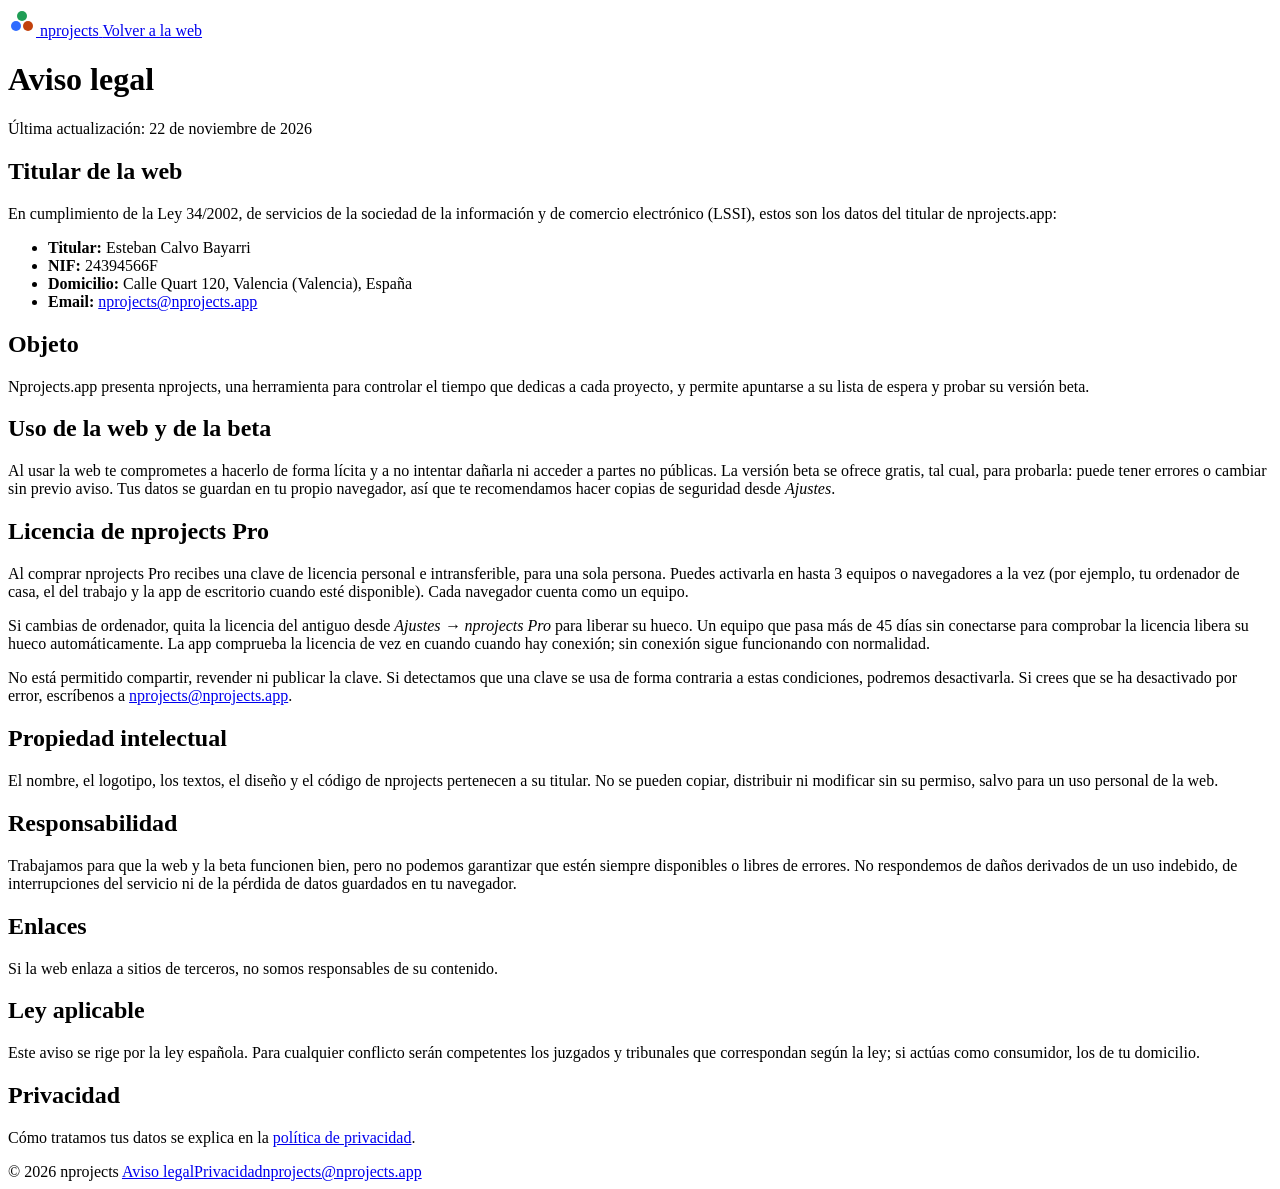
==== aviso-legal/index.html @ eadc44af "Licencia Pro: máximo 3 equipos, comprobación periódica y condiciones de uso - Nueva tabla license_de" ====
<!doctype html>
<html lang="es">
<head>
<meta charset="utf-8">
<meta name="viewport" content="width=device-width, initial-scale=1">
<title>Aviso legal · nprojects</title>
<meta name="description" content="Datos del titular y condiciones de uso de nprojects.app.">
<link rel="icon" href="../favicon.svg" type="image/svg+xml">
<link rel="preconnect" href="https://fonts.googleapis.com">
<link rel="preconnect" href="https://fonts.gstatic.com" crossorigin>
<link href="https://fonts.googleapis.com/css2?family=Inter:wght@400;500;600&family=Space+Grotesk:wght@500;600;700&display=swap" rel="stylesheet">
<link rel="stylesheet" href="../styles.css?v=20261121c">
</head>
<body>

<header class="wrap nav">
  <a class="brand" href="../" aria-label="nprojects, inicio">
    <svg width="28" height="28" viewBox="0 0 28 28" aria-hidden="true"><circle cx="8" cy="18" r="5" fill="#2F6BFF"/><circle cx="20" cy="18" r="5" fill="#C2410C"/><circle cx="14" cy="8" r="5" fill="#1F9D55"/></svg>
    <span>nprojects</span>
  </a>
  <a href="../">Volver a la web</a>
</header>

<main class="wrap legal">
  <h1>Aviso legal</h1>
  <p class="legal-date">Última actualización: 22 de noviembre de 2026</p>

  <h2>Titular de la web</h2>
  <p>En cumplimiento de la Ley 34/2002, de servicios de la sociedad de la información y de comercio electrónico (LSSI), estos son los datos del titular de nprojects.app:</p>
  <ul>
    <li><strong>Titular:</strong> Esteban Calvo Bayarri</li>
    <li><strong>NIF:</strong> 24394566F</li>
    <li><strong>Domicilio:</strong> Calle Quart 120, Valencia (Valencia), España</li>
    <li><strong>Email:</strong> <a href="mailto:nprojects@nprojects.app">nprojects@nprojects.app</a></li>
  </ul>

  <h2>Objeto</h2>
  <p>Nprojects.app presenta nprojects, una herramienta para controlar el tiempo que dedicas a cada proyecto, y permite apuntarse a su lista de espera y probar su versión beta.</p>

  <h2>Uso de la web y de la beta</h2>
  <p>Al usar la web te comprometes a hacerlo de forma lícita y a no intentar dañarla ni acceder a partes no públicas. La versión beta se ofrece gratis, tal cual, para probarla: puede tener errores o cambiar sin previo aviso. Tus datos se guardan en tu propio navegador, así que te recomendamos hacer copias de seguridad desde <em>Ajustes</em>.</p>

  <h2 id="licencia">Licencia de nprojects Pro</h2>
  <p>Al comprar nprojects Pro recibes una clave de licencia personal e intransferible, para una sola persona. Puedes activarla en hasta 3 equipos o navegadores a la vez (por ejemplo, tu ordenador de casa, el del trabajo y la app de escritorio cuando esté disponible). Cada navegador cuenta como un equipo.</p>
  <p>Si cambias de ordenador, quita la licencia del antiguo desde <em>Ajustes → nprojects Pro</em> para liberar su hueco. Un equipo que pasa más de 45 días sin conectarse para comprobar la licencia libera su hueco automáticamente. La app comprueba la licencia de vez en cuando cuando hay conexión; sin conexión sigue funcionando con normalidad.</p>
  <p>No está permitido compartir, revender ni publicar la clave. Si detectamos que una clave se usa de forma contraria a estas condiciones, podremos desactivarla. Si crees que se ha desactivado por error, escríbenos a <a href="mailto:nprojects@nprojects.app">nprojects@nprojects.app</a>.</p>

  <h2>Propiedad intelectual</h2>
  <p>El nombre, el logotipo, los textos, el diseño y el código de nprojects pertenecen a su titular. No se pueden copiar, distribuir ni modificar sin su permiso, salvo para un uso personal de la web.</p>

  <h2>Responsabilidad</h2>
  <p>Trabajamos para que la web y la beta funcionen bien, pero no podemos garantizar que estén siempre disponibles o libres de errores. No respondemos de daños derivados de un uso indebido, de interrupciones del servicio ni de la pérdida de datos guardados en tu navegador.</p>

  <h2>Enlaces</h2>
  <p>Si la web enlaza a sitios de terceros, no somos responsables de su contenido.</p>

  <h2>Ley aplicable</h2>
  <p>Este aviso se rige por la ley española. Para cualquier conflicto serán competentes los juzgados y tribunales que correspondan según la ley; si actúas como consumidor, los de tu domicilio.</p>

  <h2>Privacidad</h2>
  <p>Cómo tratamos tus datos se explica en la <a href="../privacidad/">política de privacidad</a>.</p>
</main>

<footer class="wrap foot">
  <span>© 2026 nprojects</span>
  <span class="foot-links"><a href="../aviso-legal/">Aviso legal</a><a href="../privacidad/">Privacidad</a><a href="mailto:nprojects@nprojects.app">nprojects@nprojects.app</a></span>
</footer>
</body>
</html>
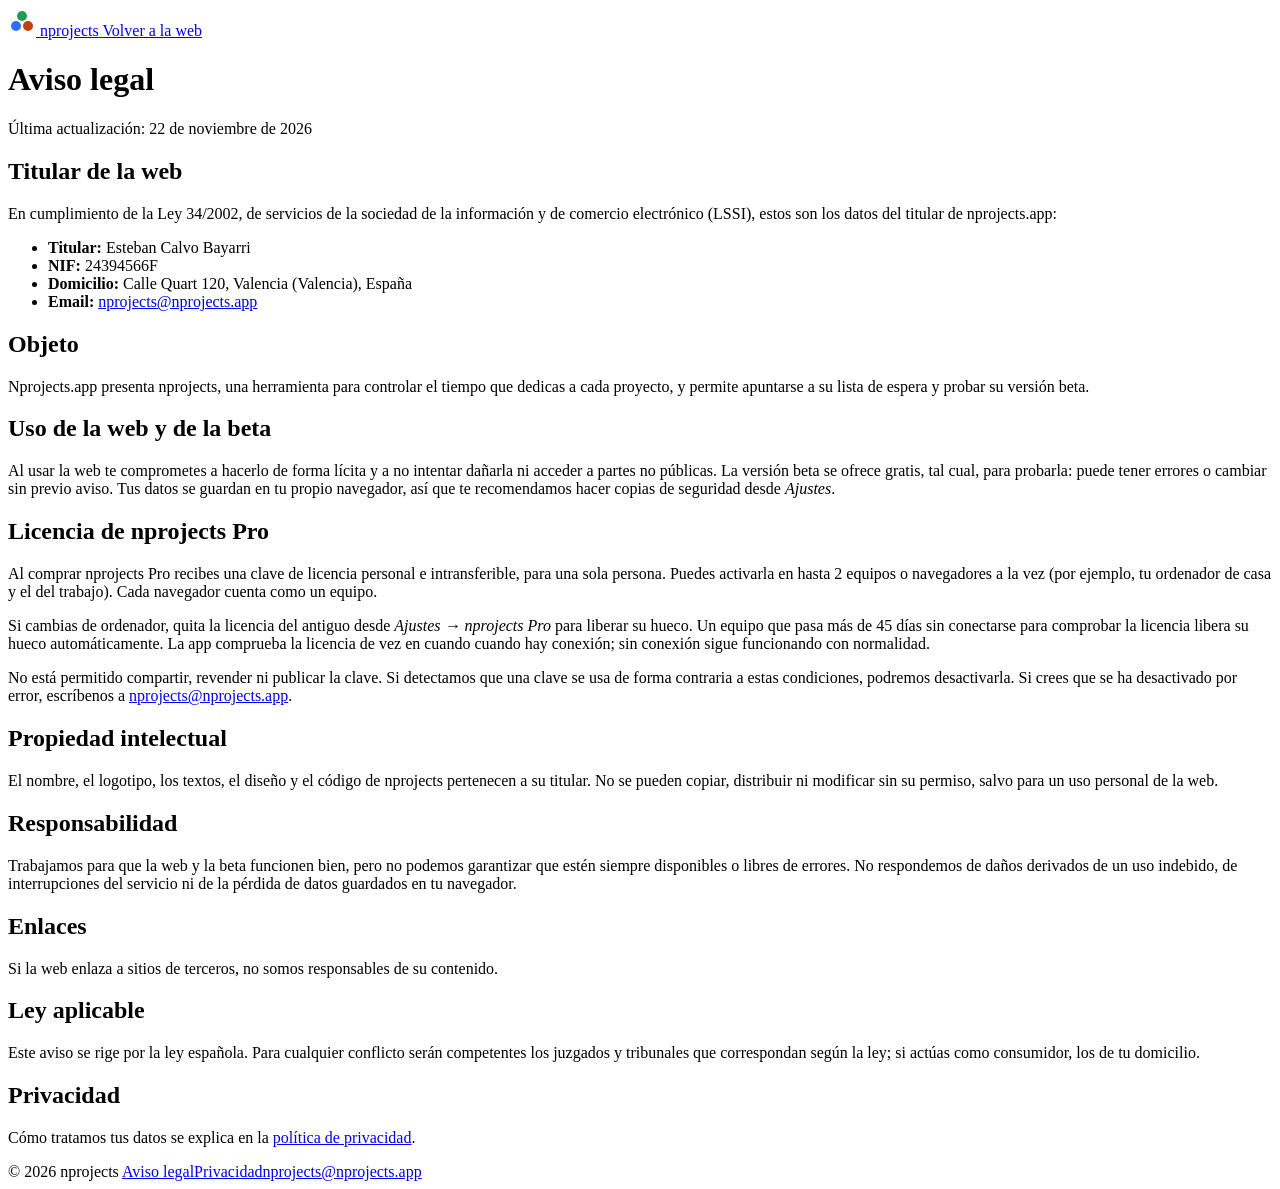
==== commit f59fcf16: "Licencia Pro: máximo 2 equipos por clave en lugar de 3 Co-Authored-By: Claude Opus 5.5 <noreply@anth" ====
--- a/aviso-legal/index.html
+++ b/aviso-legal/index.html
@@ -41,7 +41,7 @@
   <p>Al usar la web te comprometes a hacerlo de forma lícita y a no intentar dañarla ni acceder a partes no públicas. La versión beta se ofrece gratis, tal cual, para probarla: puede tener errores o cambiar sin previo aviso. Tus datos se guardan en tu propio navegador, así que te recomendamos hacer copias de seguridad desde <em>Ajustes</em>.</p>
 
   <h2 id="licencia">Licencia de nprojects Pro</h2>
-  <p>Al comprar nprojects Pro recibes una clave de licencia personal e intransferible, para una sola persona. Puedes activarla en hasta 3 equipos o navegadores a la vez (por ejemplo, tu ordenador de casa, el del trabajo y la app de escritorio cuando esté disponible). Cada navegador cuenta como un equipo.</p>
+  <p>Al comprar nprojects Pro recibes una clave de licencia personal e intransferible, para una sola persona. Puedes activarla en hasta 2 equipos o navegadores a la vez (por ejemplo, tu ordenador de casa y el del trabajo). Cada navegador cuenta como un equipo.</p>
   <p>Si cambias de ordenador, quita la licencia del antiguo desde <em>Ajustes → nprojects Pro</em> para liberar su hueco. Un equipo que pasa más de 45 días sin conectarse para comprobar la licencia libera su hueco automáticamente. La app comprueba la licencia de vez en cuando cuando hay conexión; sin conexión sigue funcionando con normalidad.</p>
   <p>No está permitido compartir, revender ni publicar la clave. Si detectamos que una clave se usa de forma contraria a estas condiciones, podremos desactivarla. Si crees que se ha desactivado por error, escríbenos a <a href="mailto:nprojects@nprojects.app">nprojects@nprojects.app</a>.</p>
 
